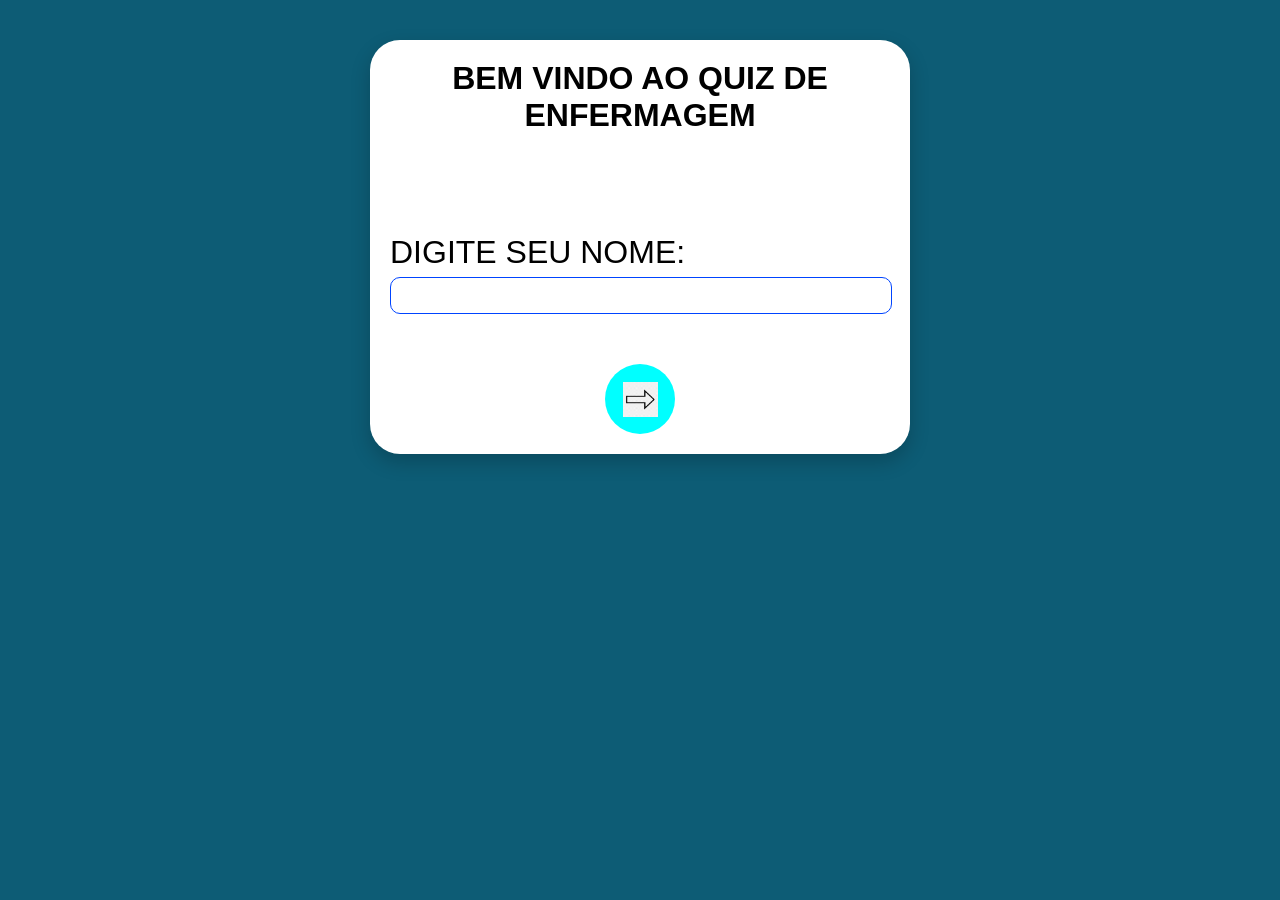
==== projeto-enfermagens/index.html @ 4e0165e4 "projeto em teste" ====
<!DOCTYPE html>
<html lang="pt-br">

<head>
    <meta charset="UTF-8">
    <meta name="viewport" content="width=device-width, initial-scale=1.0">
    <title>Document</title>
    <link rel="stylesheet" href="estilos/inicio.css" media="all">
    <link rel="stylesheet" href="estilos/inicio02.css" media="screen and (max-width: 768px)">
    <link rel="icon" type="image/png" sizes="128x128" href="/img/Design sem nome.png">
</head>

<body>
    <div id="corpo">
        <header>
            <h1 id="titulo">
                BEM VINDO AO QUIZ DE ENFERMAGEM
            </h1>
        </header>
        <form autocomplete="on" method="get" action="perguntas.html">
            <p id="dnome">
                <label for="inome">DIGITE SEU NOME: <input type="text" name="nome" id="inome" required pattern="[A-Za-zÀ-ÿ ]+" title="Por favor, digite apenas letras."></label>
            </p>
            <p id="inicial"><button id="iinicial" type="submit"></button></p>
        </form>
    </div>
    <script src="script.js">
    </script>
</body>

</html>
---- projeto-enfermagens/estilos/inicio.css ----
@charset "UTF8";
* {
    margin: 0px;
    padding: 0px;
}

html,
body {
    height: 96vh;
    width: 100%;
}

body {
    font-family: Arial, Helvetica, sans-serif;
    background-color: #0d5c75;
    padding-top: 20px;
}

h1#titulo {
    text-align: center;
    color: black;
}

div#corpo {
    background-color: white;
    margin: auto;
    max-width: 500px;
    max-height: 500px;
    padding: 20px;
    border-radius: 30px;
    margin-top: 20px;
    box-shadow: 0px 8px 20px rgba(0, 0, 0, 0.2);
}

p#dnome {
    padding-top: 100px;
    font-size: 2em;
}

input#inome {
    height: 35px;
    width: 100%;
    border-radius: 10px;
    border: 1px solid #0044ff;
}

p#inicial {
    padding-top: 50px;
    text-align: center;
    font-size: 1.5em;
}

button#iinicial {
    border: none;
    border-radius: 50%;
    width: 60px;
    height: 60px;
    background-image: url("../img/seta.png");
    background-repeat: no-repeat;
    background-size: 35px;
    background-position: center center;
    cursor: pointer;
    padding: 35px;
    background-color: aqua;
}

button#iinicial:hover {
    transform: scale(1.05);
    transition: all 0.5s ease;
}
---- projeto-enfermagens/estilos/inicio02.css ----
@charset "UTF-8";
div#corpo {
    background-color: rgb(255, 255, 255);
    max-width: 300px;
    height: 1000px;
    padding: 20px;
    border-radius: 30px;
    margin-top: 20px;
    box-shadow: 3px 8px 20px rgba(0, 0, 0, 0.233);
    margin-left: 10px;
    margin-right: 10px;
    margin: auto;
}
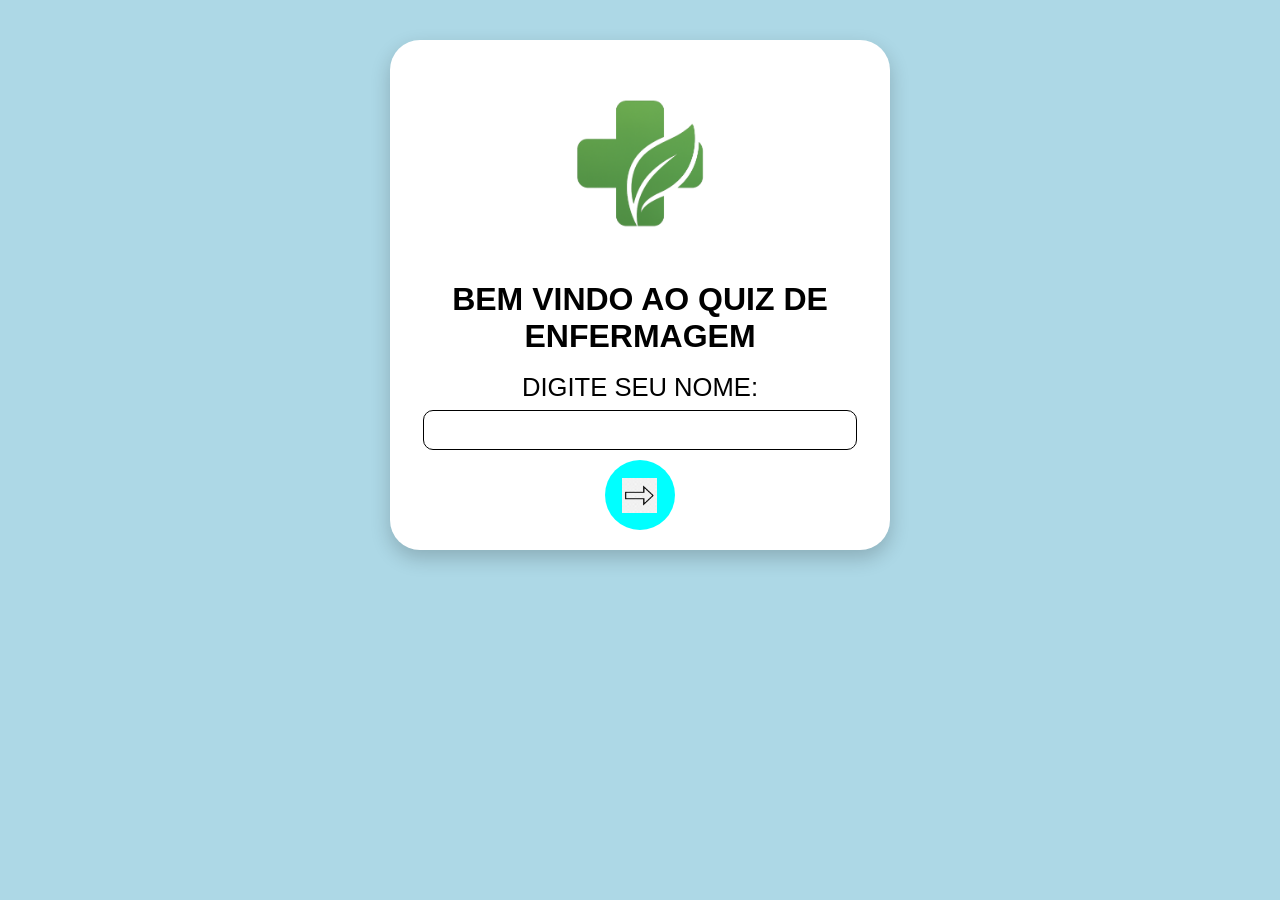
==== commit 42ad50b9: "atualizei" ====
--- a/projeto-enfermagens/index.html
+++ b/projeto-enfermagens/index.html
@@ -13,6 +13,7 @@
 <body>
     <div id="corpo">
         <header>
+            <img id="logo-inicio" src="img/logo.png" alt="Logo do quiz de enfermagem">
             <h1 id="titulo">
                 BEM VINDO AO QUIZ DE ENFERMAGEM
             </h1>
--- a/projeto-enfermagens/estilos/inicio.css
+++ b/projeto-enfermagens/estilos/inicio.css
@@ -12,42 +12,83 @@
 
 body {
     font-family: Arial, Helvetica, sans-serif;
-    background-color: #0d5c75;
+    background-color: lightblue;
     padding-top: 20px;
+    overflow-x: hidden;
+    animation: pageFadeIn 1s ease forwards;
+}
+
+header {
+    display: flex;
+    flex-direction: column;
+    align-items: center;
+    gap: 14px;
+    width: 100%;
+}
+
+img#logo-inicio {
+    width: min(160px, 42vw);
+    max-width: 180px;
+    height: auto;
+    opacity: 0;
+    transform: translateY(-18px);
+    animation: fadeInUp 0.9s ease forwards;
+    animation-delay: 0.2s;
 }
 
 h1#titulo {
     text-align: center;
     color: black;
+    opacity: 0;
+    transform: translateY(-18px);
+    animation: fadeInUp 0.9s ease forwards;
+    animation-delay: 0.2s;
 }
 
 div#corpo {
     background-color: white;
     margin: auto;
-    max-width: 500px;
-    max-height: 500px;
-    padding: 20px;
+    width: min(92vw, 500px);
+    min-height: auto;
+    padding: 20px 18px;
     border-radius: 30px;
     margin-top: 20px;
     box-shadow: 0px 8px 20px rgba(0, 0, 0, 0.2);
+    display: flex;
+    justify-content: center;
+    align-items: center;
+    flex-direction: column;
+    gap: 18px;
+    opacity: 0;
+    transform: translateY(24px);
+    animation: fadeInUp 1s ease forwards;
+    animation-delay: 0.35s;
+    box-sizing: border-box;
 }
 
 p#dnome {
-    padding-top: 100px;
-    font-size: 2em;
+    padding-top: 0;
+    font-size: clamp(1.1em, 2vw, 1.6em);
+    width: 100%;
+    text-align: center;
 }
 
 input#inome {
-    height: 35px;
-    width: 100%;
+    height: 40px;
+    width: 100%;
+    max-width: 100%;
     border-radius: 10px;
-    border: 1px solid #0044ff;
+    border: 1px solid #000000;
+    padding: 0 10px;
+    box-sizing: border-box;
+    margin-top: 8px;
 }
 
 p#inicial {
-    padding-top: 50px;
+    padding-top: 0;
     text-align: center;
     font-size: 1.5em;
+    margin: 0;
 }
 
 button#iinicial {
@@ -61,10 +102,122 @@
     background-position: center center;
     cursor: pointer;
     padding: 35px;
+    margin-top: 10px;
     background-color: aqua;
+    transition: transform 0.25s ease, box-shadow 0.25s ease, background-color 0.25s ease;
+    transform: scale(0.95);
+    animation: popIn 0.8s ease 0.5s both;
 }
 
 button#iinicial:hover {
-    transform: scale(1.05);
-    transition: all 0.5s ease;
+    transform: translateY(-2px) scale(1.08);
+    box-shadow: 0 12px 22px rgba(0, 0, 0, 0.15);
+    background-color: #66f0ff;
+}
+
+@media (min-width: 1400px) {
+    body {
+        padding-top: 40px;
+    }
+
+    div#corpo {
+        width: min(70vw, 900px);
+        padding: 40px 36px;
+        gap: 28px;
+        border-radius: 40px;
+    }
+
+    header {
+        gap: 20px;
+    }
+
+    img#logo-inicio {
+        width: min(260px, 20vw);
+        max-width: 320px;
+    }
+
+    h1#titulo {
+        font-size: clamp(2rem, 2.8vw, 3rem);
+    }
+
+    p#dnome {
+        font-size: clamp(1.5rem, 1.8vw, 2.2rem);
+    }
+
+    input#inome {
+        height: 56px;
+        font-size: 1.2rem;
+    }
+
+    button#iinicial {
+        width: 90px;
+        height: 90px;
+        background-size: 45px;
+        padding: 40px;
+    }
+}
+
+@media (max-width: 768px) {
+    body {
+        padding-top: 0;
+        height: auto;
+        min-height: 100vh;
+        display: flex;
+        align-items: center;
+        justify-content: center;
+    }
+
+    div#corpo {
+        width: min(94vw, 460px);
+        padding: 16px 14px;
+        gap: 12px;
+        margin: 10px 0;
+        border-radius: 22px;
+    }
+
+    header {
+        gap: 10px;
+    }
+
+    img#logo-inicio {
+        width: min(110px, 32vw);
+    }
+
+    h1#titulo {
+        font-size: clamp(1.1rem, 4.3vw, 1.4rem);
+        line-height: 1.2;
+    }
+
+    p#dnome {
+        font-size: clamp(0.95rem, 3.2vw, 1.2rem);
+    }
+
+    input#inome {
+        height: 38px;
+        font-size: 0.95rem;
+    }
+
+    button#iinicial {
+        width: 40px;
+        height: 40px;
+        background-size: 30px;
+        padding: 28px;
+        margin-top: 10px;
+    }
+}
+
+@keyframes pageFadeIn {
+    from { opacity: 0; }
+    to { opacity: 1; }
+}
+
+@keyframes fadeInUp {
+    from { opacity: 0; transform: translateY(24px); }
+    to { opacity: 1; transform: translateY(0); }
+}
+
+@keyframes popIn {
+    0% { opacity: 0; transform: scale(0.6); }
+    60% { opacity: 1; transform: scale(1.08); }
+    100% { transform: scale(1); }
 }
--- a/projeto-enfermagens/estilos/inicio02.css
+++ b/projeto-enfermagens/estilos/inicio02.css
@@ -1,4 +1,4 @@
-@charset "UTF-8";
+ /*@charset "UTF-8";
 div#corpo {
     background-color: rgb(255, 255, 255);
     max-width: 300px;
@@ -10,4 +10,4 @@
     margin-left: 10px;
     margin-right: 10px;
     margin: auto;
-}+} */
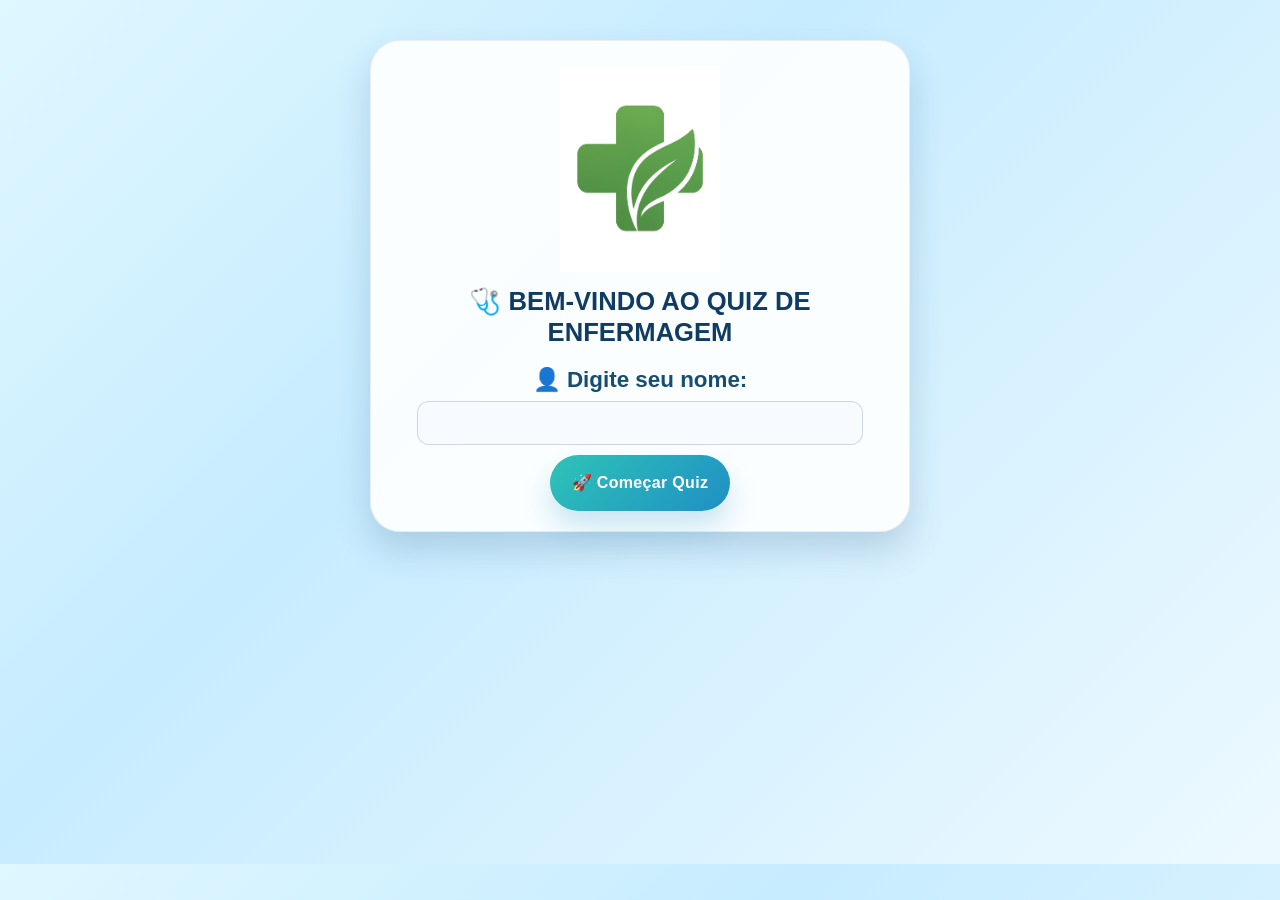
==== commit 09398fc6: "atualizei" ====
--- a/projeto-enfermagens/index.html
+++ b/projeto-enfermagens/index.html
@@ -15,18 +15,17 @@
         <header>
             <img id="logo-inicio" src="img/logo.png" alt="Logo do quiz de enfermagem">
             <h1 id="titulo">
-                BEM VINDO AO QUIZ DE ENFERMAGEM
+                🩺 BEM-VINDO AO QUIZ DE ENFERMAGEM
             </h1>
         </header>
         <form autocomplete="on" method="get" action="perguntas.html">
             <p id="dnome">
-                <label for="inome">DIGITE SEU NOME: <input type="text" name="nome" id="inome" required pattern="[A-Za-zÀ-ÿ ]+" title="Por favor, digite apenas letras."></label>
+                <label for="inome">👤 Digite seu nome: <input type="text" name="nome" id="inome" required pattern="[A-Za-zÀ-ÿ ]+" title="Por favor, digite apenas letras."></label>
             </p>
-            <p id="inicial"><button id="iinicial" type="submit"></button></p>
+            <p id="inicial"><button id="iinicial" type="submit">🚀 Começar Quiz</button></p>
         </form>
     </div>
     <script src="script.js">
     </script>
 </body>
-
 </html>
--- a/projeto-enfermagens/estilos/inicio.css
+++ b/projeto-enfermagens/estilos/inicio.css
@@ -12,7 +12,7 @@
 
 body {
     font-family: Arial, Helvetica, sans-serif;
-    background-color: lightblue;
+    background: linear-gradient(135deg, #dff7ff 0%, #c7ecff 38%, #edf9ff 100%);
     padding-top: 20px;
     overflow-x: hidden;
     animation: pageFadeIn 1s ease forwards;
@@ -38,22 +38,24 @@
 
 h1#titulo {
     text-align: center;
-    color: black;
+    color: #103b63;
     opacity: 0;
     transform: translateY(-18px);
     animation: fadeInUp 0.9s ease forwards;
     animation-delay: 0.2s;
+    font-size: clamp(1.5rem, 2vw, 2.6rem);
+    line-height: 1.2;
 }
 
 div#corpo {
-    background-color: white;
+    background: rgba(255, 255, 255, 0.9);
     margin: auto;
-    width: min(92vw, 500px);
+    width: min(92vw, 540px);
     min-height: auto;
-    padding: 20px 18px;
+    padding: 24px 18px 20px;
     border-radius: 30px;
     margin-top: 20px;
-    box-shadow: 0px 8px 20px rgba(0, 0, 0, 0.2);
+    box-shadow: 0px 18px 35px rgba(16, 59, 99, 0.18);
     display: flex;
     justify-content: center;
     align-items: center;
@@ -64,24 +66,36 @@
     animation: fadeInUp 1s ease forwards;
     animation-delay: 0.35s;
     box-sizing: border-box;
+    border: 1px solid rgba(16, 59, 99, 0.08);
 }
 
 p#dnome {
     padding-top: 0;
-    font-size: clamp(1.1em, 2vw, 1.6em);
+    font-size: clamp(1.1em, 2vw, 1.4em);
     width: 100%;
     text-align: center;
+    color: #184d72;
+    font-weight: 700;
 }
 
 input#inome {
-    height: 40px;
+    height: 44px;
     width: 100%;
     max-width: 100%;
-    border-radius: 10px;
-    border: 1px solid #000000;
-    padding: 0 10px;
+    border-radius: 12px;
+    border: 1.5px solid rgba(16, 59, 99, 0.18);
+    padding: 0 12px;
     box-sizing: border-box;
     margin-top: 8px;
+    font-size: 1rem;
+    background: #f7fbff;
+    transition: border-color 0.2s ease, box-shadow 0.2s ease;
+} 
+
+input#inome:focus {
+    outline: none;
+    border-color: #2ca8d8;
+    box-shadow: 0 0 0 4px rgba(44, 168, 216, 0.12);
 }
 
 p#inicial {
@@ -93,26 +107,27 @@
 
 button#iinicial {
     border: none;
-    border-radius: 50%;
-    width: 60px;
-    height: 60px;
-    background-image: url("../img/seta.png");
-    background-repeat: no-repeat;
-    background-size: 35px;
-    background-position: center center;
+    border-radius: 999px;
+    min-width: 180px;
+    height: 56px;
     cursor: pointer;
-    padding: 35px;
+    padding: 0 22px;
     margin-top: 10px;
-    background-color: aqua;
-    transition: transform 0.25s ease, box-shadow 0.25s ease, background-color 0.25s ease;
+    background: linear-gradient(135deg, #2ec4b6, #1f8fc5);
+    color: white;
+    font-size: 1rem;
+    font-weight: 800;
+    letter-spacing: 0.02em;
+    transition: transform 0.25s ease, box-shadow 0.25s ease, filter 0.25s ease;
     transform: scale(0.95);
     animation: popIn 0.8s ease 0.5s both;
+    box-shadow: 0 16px 28px rgba(31, 143, 197, 0.22);
 }
 
 button#iinicial:hover {
-    transform: translateY(-2px) scale(1.08);
-    box-shadow: 0 12px 22px rgba(0, 0, 0, 0.15);
-    background-color: #66f0ff;
+    transform: translateY(-2px) scale(1.02);
+    box-shadow: 0 18px 32px rgba(31, 143, 197, 0.28);
+    filter: brightness(1.03);
 }
 
 @media (min-width: 1400px) {
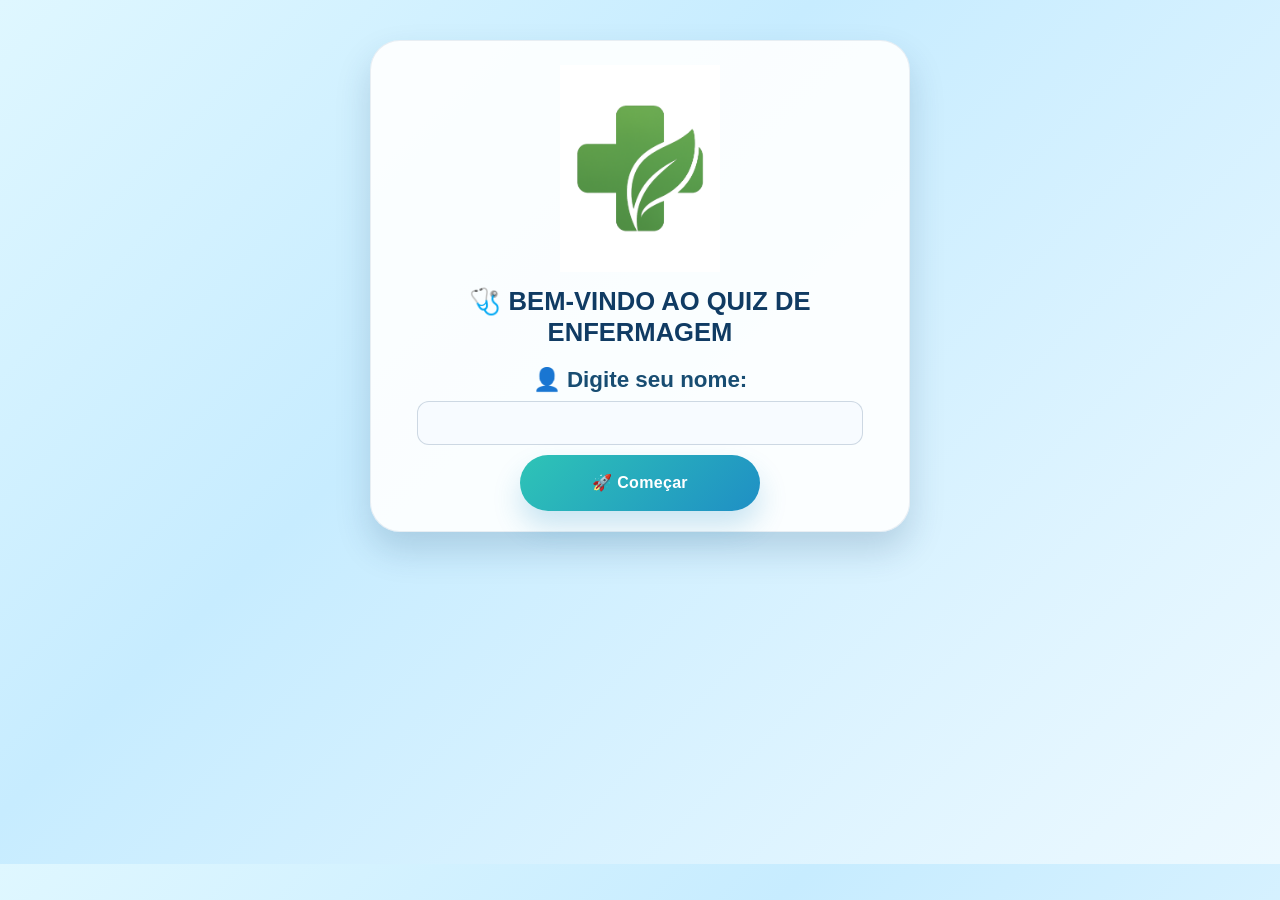
==== commit 37a19ba7: "e" ====
--- a/projeto-enfermagens/index.html
+++ b/projeto-enfermagens/index.html
@@ -22,7 +22,7 @@
             <p id="dnome">
                 <label for="inome">👤 Digite seu nome: <input type="text" name="nome" id="inome" required pattern="[A-Za-zÀ-ÿ ]+" title="Por favor, digite apenas letras."></label>
             </p>
-            <p id="inicial"><button id="iinicial" type="submit">🚀 Começar Quiz</button></p>
+            <p id="inicial"><button id="iinicial" type="submit">🚀 Começar </button></p>
         </form>
     </div>
     <script src="script.js">
--- a/projeto-enfermagens/estilos/inicio.css
+++ b/projeto-enfermagens/estilos/inicio.css
@@ -108,16 +108,17 @@
 button#iinicial {
     border: none;
     border-radius: 999px;
-    min-width: 180px;
+    min-width: 240px;
     height: 56px;
     cursor: pointer;
-    padding: 0 22px;
+    padding: 0 28px;
     margin-top: 10px;
     background: linear-gradient(135deg, #2ec4b6, #1f8fc5);
     color: white;
     font-size: 1rem;
     font-weight: 800;
     letter-spacing: 0.02em;
+    white-space: nowrap;
     transition: transform 0.25s ease, box-shadow 0.25s ease, filter 0.25s ease;
     transform: scale(0.95);
     animation: popIn 0.8s ease 0.5s both;
@@ -213,10 +214,10 @@
     }
 
     button#iinicial {
-        width: 40px;
-        height: 40px;
-        background-size: 30px;
-        padding: 28px;
+        min-width: 200px;
+        height: 48px;
+        padding: 0 20px;
+        font-size: 0.95rem;
         margin-top: 10px;
     }
 }
